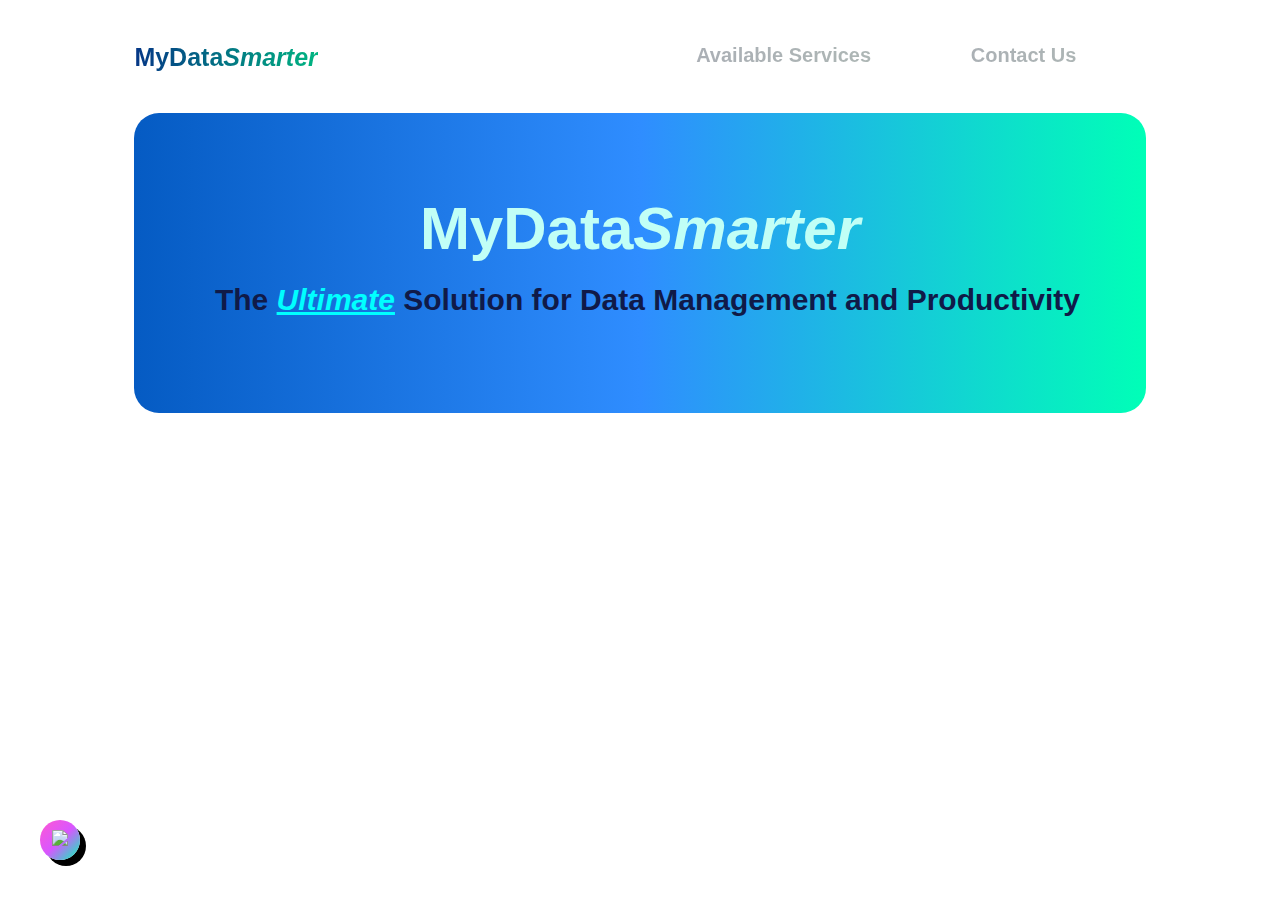
==== contact.html @ 95bcbe8d "Add files via upload" ====
<!DOCTYPE html>
    <head>
        <link rel="stylesheet" href="style.css">
        <title>MyDataSmarter/Contact</title>
    </head>
<body>

    <div id="navigate">
        <nav>
            <div class="topdiv">

                <label id="topbarlogo">MyData<i>Smarter</i></label>
                <button id="contactbuttonselected" class="topbuttons"  onclick="window.location.href= 'contact.html';">Contact Us</button>
                <button id="page2button" class="topbuttons"  onclick="window.location.href= 'services.html';">Available Services</button>

            </div>
        </nav>
    </div>





    <div id="title">
        <div id="roundthing">
            <h1 id="titlefr">MyData<i>Smarter</i></h1>
        
            <h2 id="titletext">The <u>Ultimate</u> Solution for Data Management and Productivity</h2>
        </div>
    </div>


    <div id="go-home" class="iconbutton">
        <a onclick="window.location.href= 'index.html';">
          <img src="https://cf-courses-data.s3.us.cloud-object-storage.appdomain.cloud/IBMDeveloperSkillsNetwork-CD0101EN-SkillsNetwork/labs/Theia%20Labs/02%20-%20HTML5%20Elements/images/home.svg"/>
        </a>
      </div>





</body>
</html>
---- style.css ----
body{
    font-family: Arial;
}

u{
    color: rgb(0, 255, 255);
    font-style: italic;
}


#navigate{
    padding-top: 12px;
    padding-left: 10%;
    min-height: fit-content;
    height: 70px;
    padding-top: 35px;
    margin-right: 10%;
    
}

.topbuttons{
    float: right;
    width: 240px;
    background: linear-gradient(
            to right, #aaaeb5, #aeb8b5);
        -webkit-text-fill-color: transparent;
        -webkit-background-clip: text;
        font-size: 20px;
        font-weight: bold;
        font-family: Arial;
        border-style: none;
       padding-right: 10px;
        
        
}

.topbuttons:hover{
    float: right;
    width: 240px;
    background: linear-gradient(
            to right, #3982ff, #c37df2);
        -webkit-text-fill-color: transparent;
        -webkit-background-clip: text;
        font-size: 23px;
        font-weight: bolder;
        font-family: Arial;
        border-style: none;
       padding-right: 10px;
        
}



#topbarlogo{
    width: 250px;
    background: linear-gradient(
            to right, #053686, #00b581);
        -webkit-text-fill-color: transparent;
        -webkit-background-clip: text;
        font-size: 25px;
        font-weight: bold;
        font-family: Arial;
}



#roundthing{
    margin-left: 10%;
    margin-right: 10%;
     min-width: 480px;
    
    
    width: 80%;
    height: 50vh;
   
    
    display: flex;
  justify-content: center;
  align-items: center;
  flex-direction: column;
    
    max-height: 300px;
    

    border-radius: 25px;
    
    background: linear-gradient(
        to right, #055bc3, #2f8dff, #00ffb7);
}


#titlefr{
    color: rgb(193, 255, 246);
    font-size: 60px;
   
    font-weight: bold;
    margin: 10px;
}

#titletext{
    height: auto;
    font-weight: bold;
    color: #101a48;
    font-size: 30px;
    margin-top: 10px;
margin-left: 15px;
}



.iconbutton
{
    width: 40px;
    height: 40px;
    align-items: center;
    justify-content: center;
    border-radius: 100%;
    background: linear-gradient(
        to  bottom right, #ff58d2,#d856ff, #00ffb7);
    display: flex;
    position: fixed;
    bottom: 40px;
    left: 40px;
    box-shadow: 6px 6px;
    
}
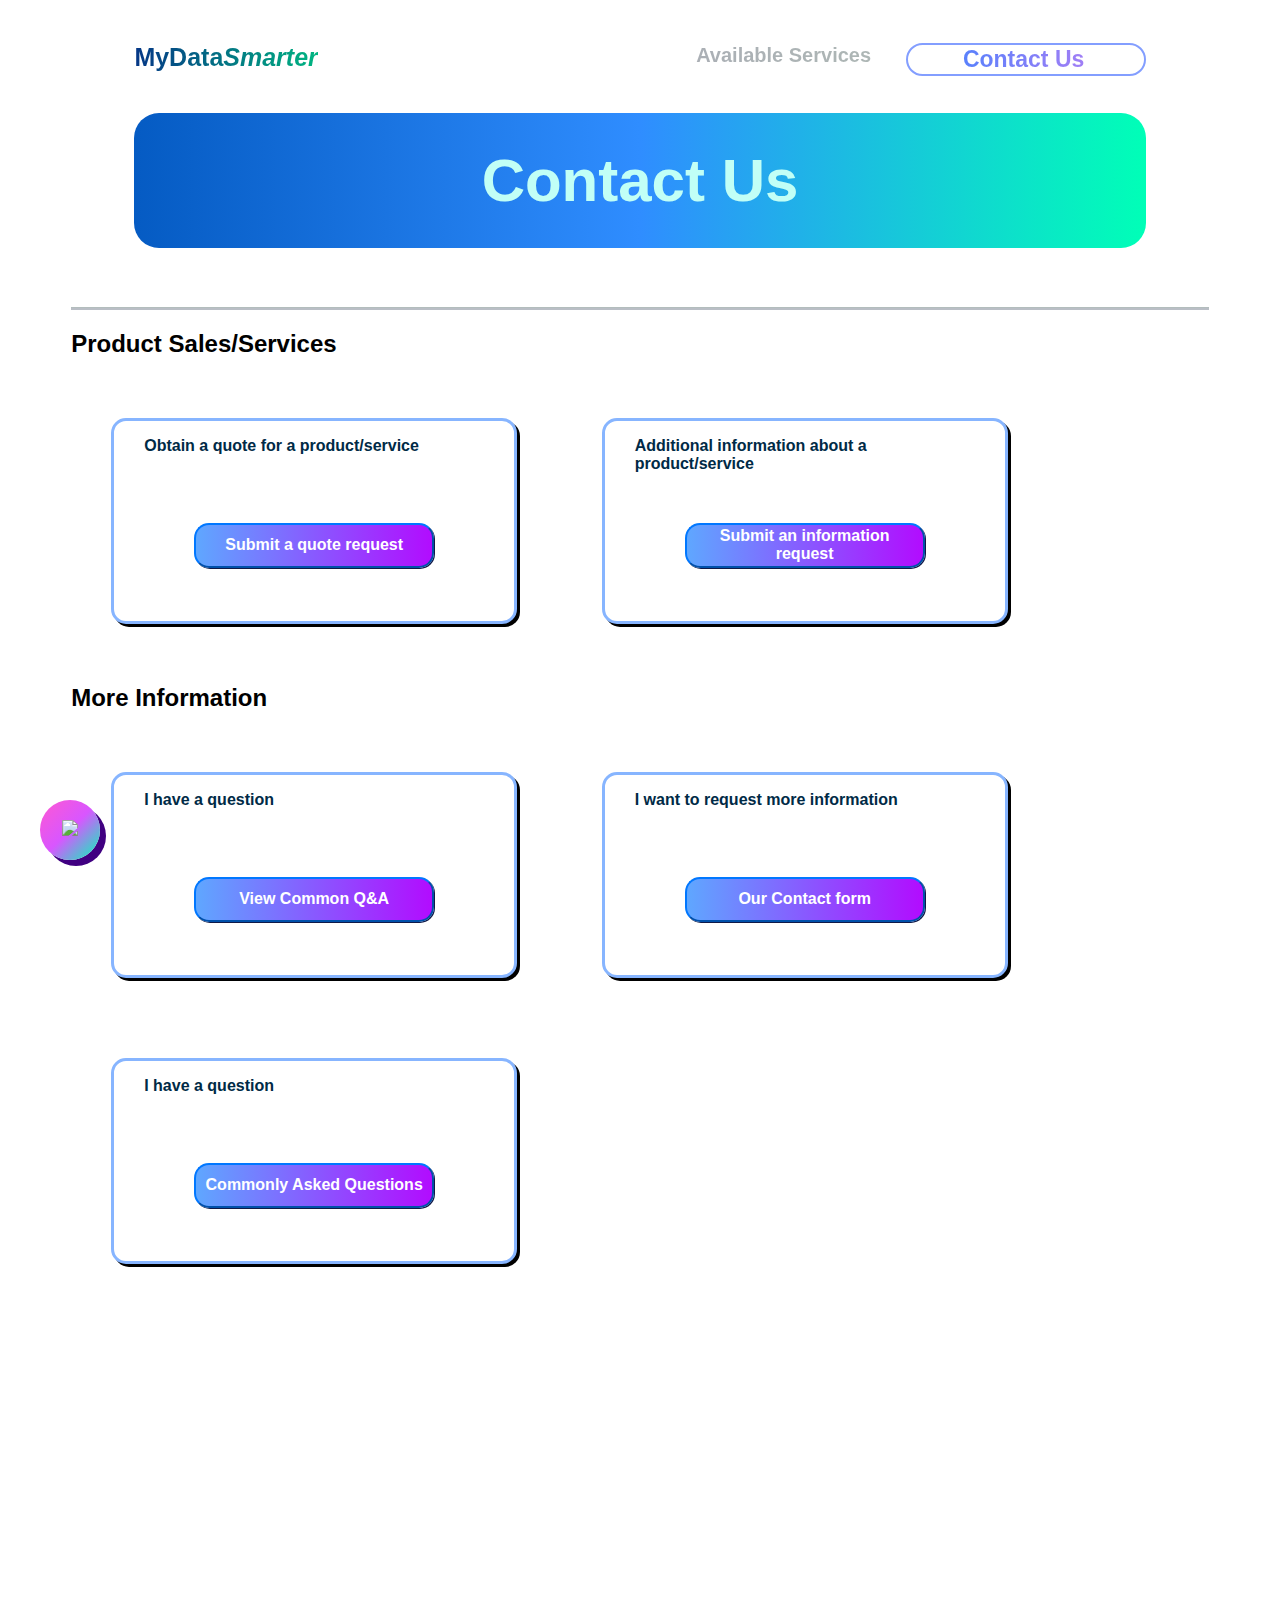
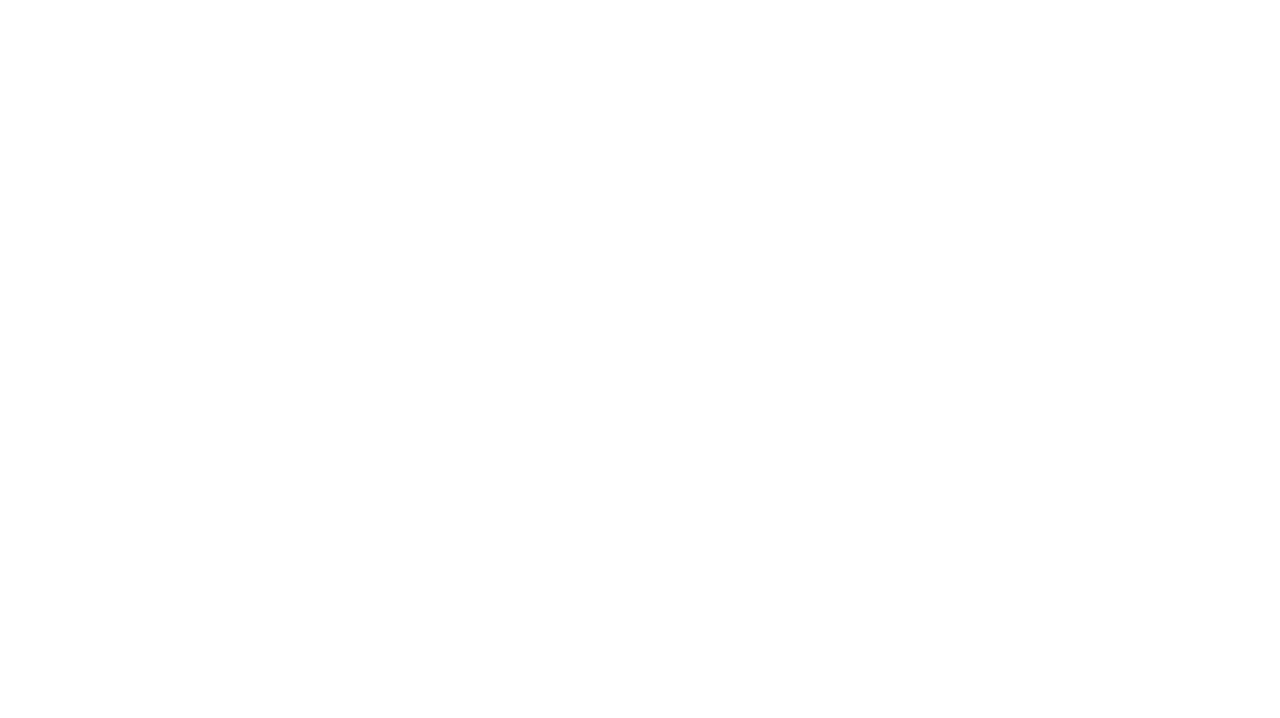
==== commit 873cf05b: "Add files via upload" ====
--- a/contact.html
+++ b/contact.html
@@ -11,7 +11,7 @@
 
                 <label id="topbarlogo">MyData<i>Smarter</i></label>
                 <button id="contactbuttonselected" class="topbuttons"  onclick="window.location.href= 'contact.html';">Contact Us</button>
-                <button id="page2button" class="topbuttons"  onclick="window.location.href= 'services.html';">Available Services</button>
+                <button id="servicesbutton" class="topbuttons"  onclick="window.location.href= 'services.html';">Available Services</button>
 
             </div>
         </nav>
@@ -22,12 +22,59 @@
 
 
     <div id="title">
-        <div id="roundthing">
-            <h1 id="titlefr">MyData<i>Smarter</i></h1>
+        <div id="contactandservicesroundthing">
+            <h1 id="contacttitle">Contact Us</h1>
+       </div>
+    </div>
+
+
+    <div id="contactbody">
+
+        <div class="contactrow">
+            <h2>Product Sales/Services</h2>
+            <div class="contactbuttonbox">
+                
+                <p class="contactbuttonboxlabel">Obtain a quote for a product/service</p>
+                <button class="contactbutton">Submit a quote request</button>
+
+            </div>
+            <div class="contactbuttonbox">
+                
+                <p class="contactbuttonboxlabel">Additional information about a product/service</p>
+                <button class="contactbutton">Submit an information request</button>
+                
+            </div>
         
-            <h2 id="titletext">The <u>Ultimate</u> Solution for Data Management and Productivity</h2>
         </div>
+
+
+        <div class="contactrow">
+            <h2>More Information</h2>
+        <div class="contactbuttonbox">
+            <p class="contactbuttonboxlabel">I have a question</p>
+            <button class="contactbutton">View Common Q&A</button>
+        </div>
+
+        <div class="contactbuttonbox">
+            <p class="contactbuttonboxlabel">I want to request more information</p>
+            <button class="contactbutton">Our Contact form</button>
+        </div>
+
+        <div class="contactbuttonbox">
+            <p class="contactbuttonboxlabel">I have a question</p>
+            <button class="contactbutton">Commonly Asked Questions</button>
+        </div>
+        </div>
+
+
+
+
     </div>
+
+
+
+
+
 
 
     <div id="go-home" class="iconbutton">
--- a/style.css
+++ b/style.css
@@ -15,8 +15,9 @@
     height: 70px;
     padding-top: 35px;
     margin-right: 10%;
-    
-}
+    min-width: 300px;   
+}
+
 
 .topbuttons{
     float: right;
@@ -29,10 +30,9 @@
         font-weight: bold;
         font-family: Arial;
         border-style: none;
-       padding-right: 10px;
-        
-        
-}
+       padding-right: 10px;     
+}
+
 
 .topbuttons:hover{
     float: right;
@@ -41,13 +41,45 @@
             to right, #3982ff, #c37df2);
         -webkit-text-fill-color: transparent;
         -webkit-background-clip: text;
-        font-size: 23px;
-        font-weight: bolder;
-        font-family: Arial;
-        border-style: none;
-       padding-right: 10px;
-        
-}
+    font-size: 23px;
+    font-weight: bolder;
+    font-family: Arial;
+    border-style: none;
+    padding-right: 10px;
+}
+
+#contactbuttonselected{
+    float: right;
+    width: 240px;
+    background: linear-gradient(
+            to right, #3982ff, #c37df2);
+        -webkit-text-fill-color: transparent;
+        -webkit-background-clip: text;
+    font-size: 23px;
+    font-weight: bolder;
+    font-family: Arial;
+    border-style: solid;
+    padding-right: 10px;
+    border-radius: 25px;
+    border-color: #839eff;
+}
+
+#servicesbuttonselected{
+    float: right;
+    width: 240px;
+    background: linear-gradient(
+            to right, #3982ff, #c37df2);
+        -webkit-text-fill-color: transparent;
+        -webkit-background-clip: text;
+    font-size: 23px;
+    font-weight: bolder;
+    font-family: Arial;
+    border-style: solid;
+    padding-right: 10px;
+    border-radius: 25px;
+    border-color: #839eff;
+}
+
 
 
 
@@ -63,39 +95,62 @@
 }
 
 
-
 #roundthing{
     margin-left: 10%;
     margin-right: 10%;
-     min-width: 480px;
-    
-    
+    min-width: 480px;
     width: 80%;
     height: 50vh;
-   
-    
     display: flex;
-  justify-content: center;
-  align-items: center;
-  flex-direction: column;
-    
+    justify-content: center;
+    align-items: center;
+    flex-direction: column;
     max-height: 300px;
-    
-
-    border-radius: 25px;
-    
+    border-radius: 25px;
     background: linear-gradient(
         to right, #055bc3, #2f8dff, #00ffb7);
 }
 
-
-#titlefr{
+#contactandservicesroundthing{
+    margin-left: 10%;
+    margin-right: 10%;
+    min-width: 480px;
+    width: 80%;
+    height: 15vh;
+    display: flex;
+    justify-content: center;
+    align-items: center;
+    flex-direction: column;
+    max-height: 300px;
+    border-radius: 25px;
+    background: linear-gradient(
+        to right, #055bc3, #2f8dff, #00ffb7);
+}
+
+
+
+#hometitle{
     color: rgb(193, 255, 246);
     font-size: 60px;
-   
     font-weight: bold;
     margin: 10px;
 }
+
+#contacttitle{
+    color: rgb(193, 255, 246);
+    font-size: 60px;
+    font-weight: bold;
+    margin: 10px;
+}
+
+#servicestitle{
+    color: rgb(193, 255, 246);
+    font-size: 60px;
+    font-weight: bold;
+    margin: 10px;
+}
+
+
 
 #titletext{
     height: auto;
@@ -103,15 +158,13 @@
     color: #101a48;
     font-size: 30px;
     margin-top: 10px;
-margin-left: 15px;
-}
-
-
+    margin-left: 15px;
+}
 
 .iconbutton
 {
-    width: 40px;
-    height: 40px;
+    width: 60px;
+    height: 60px;
     align-items: center;
     justify-content: center;
     border-radius: 100%;
@@ -121,6 +174,82 @@
     position: fixed;
     bottom: 40px;
     left: 40px;
-    box-shadow: 6px 6px;
-    
+    box-shadow: #400081 6px 6px;
+}
+
+
+
+#contactbody{
+    margin-top: 60px;
+    margin-left: 5%;
+    margin-right: 5%;
+    
+    border-width: 2px;
+    border-style: solid;
+    border-color: #b9bec5;
+    border-left: none;
+    border-right: none;
+    border-bottom: none;
+    height: 2000px;
+    width: 90%;
+    
+    box-shadow: #b3bdbd 0px -1px ;
+    background-color: #ffffff;
+    
+  
+    
+    
+
+}
+
+.contactrow{
+    
+}
+
+
+
+.contactbuttonbox{
+    
+    height: 200px;
+    width: 400px;
+    border-style: solid;
+    border-width: 3px;
+    border-color: #87b5ff;
+    margin: 40px;
+    display: inline-block;
+    vertical-align: top;
+    border-radius: 15px;
+    background-color: #ffffff;
+    box-shadow: black 3px 3px;
+
+    
+   
+}
+
+.contactbuttonboxlabel{
+    font-weight: bold;
+   width: 280px;
+   height: 40px;
+   margin-left: 30px;
+   font-size: 16px;
+   color: #002a46;
+   
+  
+    
+}
+
+.contactbutton{
+    width: 60%;
+    height: 45px;
+   margin-top: 30px;
+   margin-left: 20%;
+   margin-right: 20%;
+   border-radius: 15px;
+   border-color: rgb(0, 119, 255);
+   box-shadow: #101a48 1px 1px;
+   background: linear-gradient(
+    to right, #5fa7ff, #b20cff);
+    font-weight: bold;
+    color: white;
+    font-size: 16px;
 }